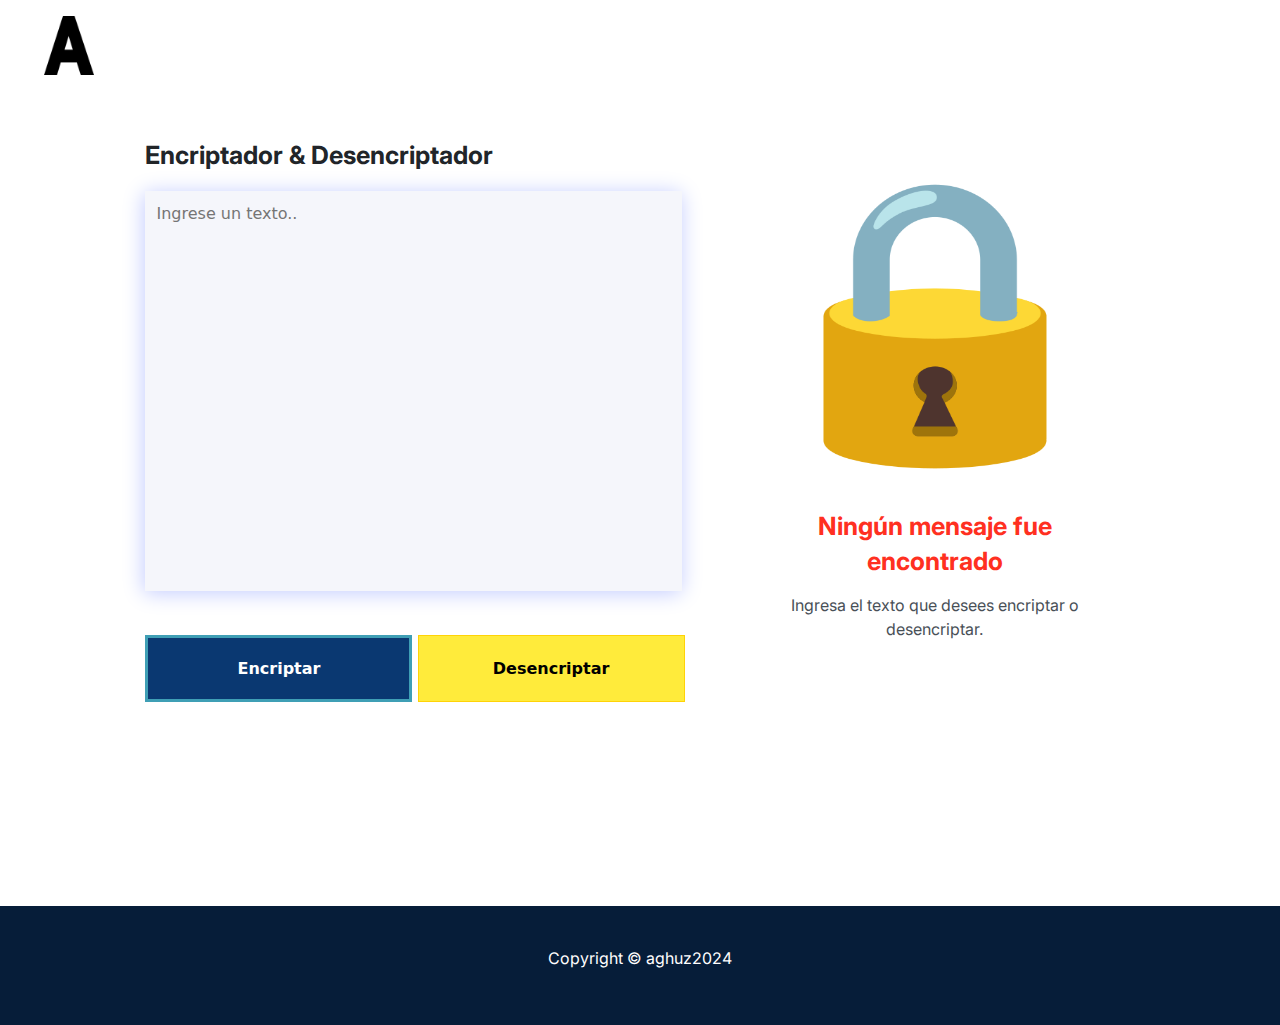
==== index.html @ 128def63 "v2" ====
<!DOCTYPE html>
<html lang="en">

<head>
    <meta charset="UTF-8" />
    <meta name="viewport" content="width=device-width, initial-scale=1.0" />
    <title>Encriptador & Desencriptador</title>
    <link rel="preconnect" href="https://fonts.googleapis.com">
<link rel="preconnect" href="https://fonts.gstatic.com" crossorigin>
<link href="https://fonts.googleapis.com/css2?family=Inter:wght@400;500&display=swap" rel="stylesheet">
<link href="https://fonts.googleapis.com/css2?family=Inter&display=swap" rel="stylesheet">
<link rel="preconnect" href="https://fonts.googleapis.com">
<link rel="preconnect" href="https://fonts.gstatic.com" crossorigin>
<link href="https://fonts.googleapis.com/css2?family=Inter:wght@300;400;500&display=swap" rel="stylesheet">
<link href="https://cdn.jsdelivr.net/npm/bootstrap@5.3.2/dist/css/bootstrap.min.css" rel="stylesheet" integrity="sha384-T3c6CoIi6uLrA9TneNEoa7RxnatzjcDSCmG1MXxSR1GAsXEV/Dwwykc2MPK8M2HN" crossorigin="anonymous">
<link href="https://cdn.jsdelivr.net/npm/bootstrap@5.3.2/dist/css/bootstrap.min.css" rel="stylesheet">
<link rel="stylesheet" href="https://cdnjs.cloudflare.com/ajax/libs/font-awesome/6.0.0/css/all.min.css">
    <link rel="stylesheet" href="../style/style.css">
</head>

<body>
    <header>
        <nav>
            <img src="./img/A.png" alt="" />
        </nav>
    </header>
    <section>
        
        <article>
            <h2 id="titulo_h2_Article">Encriptador & Desencriptador</h2>
        
                <textarea  id="textArea" cols="30" rows="10" placeholder="Ingrese un texto.."></textarea>
                <button type="button"  id="encriptar" onclick='encriptar()'>Encriptar</button>
                <button type="button" id="desencriptar" onclick="desencriptar()">Desencriptar</button>
            
        </article>
        <aside>
            <img id='logo' src="./img/1f512.png" alt="">
            <div class="content_h2_aside">
                <h2 id="tituloAside">Ningún mensaje fue encontrado</h2>
                <p id="p_aside">Ingresa el texto que desees encriptar o desencriptar.</p>
                <button type="button"  id="copiarMsj" onclick="copiarTextoEncriptado()">Copiar msj <i class="fa-solid fa-copy"></i></button>
                <div  id="alerta">

                </div>
            </div>
        </aside>
    </section>
    <footer>
        <div class="content-footer">
            <p>Copyright &copy; aghuz2024 <NAME></p>
        </div>

    </footer>
    <script src="./logica/js.js"></script>
    <script src="https://cdn.jsdelivr.net/npm/@popperjs/core@2.11.6/dist/umd/popper.min.js"></script>
    <script src="https://cdn.jsdelivr.net/npm/bootstrap@5.3.2/dist/js/bootstrap.min.js"></script>
</body>

</html>
---- style/style.css ----
*{
    margin: 0;
    padding: 0;
    box-sizing: border-box;
    
}
nav{
    height: 90px;
    display: flex;
    justify-content: flex-start;
    align-items: center;
    margin-left: 44px;
    margin-bottom: 50px;
}
img{
    vertical-align: middle;
    width: 50px;
    height: 59px;
}
#titulo_h2_Article{
    font-size: 25px;
    font-weight: bold;
    font-family: 'Inter', sans-serif;
}
textarea {
    resize: none;
    height: 400px;
    width: 537px;
    display: block;
    margin-bottom: 44px;
    border: none;
    outline: none;
    background: #3f51b50d;
    box-shadow: -1px 2px 20px 0px rgb(194 203 255);
    padding: 11px;
    margin-top: 21px;
}
button {
    height: 67px;
    width: 267px;
    cursor: pointer;
}


#encriptar{
    background-color: rgb(10, 56, 113);
    color: white;
    font-size: 16px;
    font-weight: bold;
    border: 3px solid #3f9fb5;
    /* box-shadow: 2px -1px 13px 6px #03A9F4; */
}

#encriptar:hover{
    background-color: #186cd3;
    border: none;
    box-shadow: burlywood;
    box-shadow: -1px 2px 20px 0px #3F51B5;
}
#desencriptar:hover{
    background-color: #FFEB3B;
    border: none;
    box-shadow: burlywood;
    box-shadow: -1px 2px 20px 0px #FFC107;
}
#copiarMsj:hover{
    background-color: #1a004b;
    border: none;
    box-shadow: burlywood;
    box-shadow: -1px 2px 20px 0px #626262;
}

#desencriptar{
    background-color: #ffeb3b;
    /* border-radius: 24px; */
    border: 1px solid #ffd307;
    color: #000000;
    font-size: 16px;
    font-weight: bold;
}


aside{
    width: 400px;
    height: 766px;
    padding: 20px;
    border-radius: 32px;
    background-color: #ffffff;
   
}
#logo{
    width: -webkit-fill-available;
    height: 318px;
}

section{
    display: flex;
    justify-content: center;
    flex-wrap: wrap;
}

article{
    margin-right: 50px;
}
#textoEncriptado{
    font-family: Inter;
font-size: 24px;
font-weight: 700;
line-height: 29px;
letter-spacing: 0em;
text-align: center;
}

#tituloAside{
    font-size: 25px;
    font-weight: bold;
    font-family: 'Inter', sans-serif;
    text-align: center;
    color: #ff3021;
    line-height: 141%;
    margin-bottom: 13px;
}

.content_h2_aside{
    display: flex;
    justify-content: center;
    height: auto;
    flex-wrap: wrap;
    /* margin-bottom: 20px; */
    /* line-height: 200%; */
    margin-top: 31px;
}

#p_aside{
    font-size: 16px;
    font-family: 'Inter', sans-serif;
    text-align: center;
    color: #495057;
    line-height: 150%;
    background-color: white;
    height: 200px;
    width: 300px;
}

#copiarMsj{
    background-color: #000000;
     box-shadow: inset 0px -1px 11px 0px rgb(24 24 24 / 3%);
     color: #ffffff;
     display: none;
}

.content-footer{
    background-color: #607D8B;
    color: #fffefe;
    height: 119px;
    width: 100%;
    display: flex;
    justify-content: center;
    align-items: center;
    background-color: rgb(6 29 57);
    /* font-weight: revert-layer; */
    font-family: 'Inter', sans-serif;
}

#alerta{
    display: none;

}


@media (max-width: 768px) {
    textarea {
       height: 150px;
    }
 
    button {
       height: 40px;
    }
 
    #encriptar,
    #desencriptar,
    #copiarMsjEncriptado {
       font-size: 14px;
    }
 
    #titulo_h2_Article,
    #tituloAside,
    #textoEncriptado {
       font-size: 20px;
    }
 }

 @media (max-width: 500px) {
    * {
        margin: 0;
        padding: 0;
        box-sizing: border-box;
     }
     
     :root {
        --main-font: 'Inter', sans-serif;
        --primary-color: #186cd3;
        --secondary-color: #ff3021;
     }
     
     #titulo_h2_Article {
        font-size: 25px;
        font-weight: bold;
        font-family: var(--main-font);
     }
     
     textarea {
        resize: none;
        height: 200px;
        width: 100%;
        display: block;
        margin-bottom: 1rem;
        border: none;
        outline: none;
        background: #3f51b50d;
        box-shadow: -1px 2px 20px 0px rgb(194 203 255);
        padding: 11px;
        margin-top: 21px;
     }
     
     button {
        height: 50px;
        width: 100%;
        cursor: pointer;
     }
     
     #encriptar,
     #desencriptar,
     #copiarMsjEncriptado {
        font-size: 16px;
        font-weight: bold;
        width: 100%;
     }
     
     #encriptar {
        background-color: var(--primary-color);
        color: white;
        border: 3px solid var(--primary-color);
     }
     
     #encriptar:hover {
        background-color: var(--primary-color);
        border: none;
        box-shadow: 0 2px 20px 0px var(--primary-color);
     }
     
     #desencriptar:hover {
        background-color: #FFEB3B;
        border: none;
        box-shadow: 0 2px 20px 0px #FFC107;
     }
     
     #desencriptar {
        background-color: #D8DFE8;
        border: 1px solid #0A3871;
        color: #0A3871;
     }
     
     main {
        display: flex;
        justify-content: center;
        flex-wrap: wrap;
        padding: 20px;
     }
     
     section {
        display: flex;
        flex-direction: column;
        align-items: center;
     }
     
     aside {
        width: 100%;
        max-width: 400px;
        height: auto;
        padding: 20px;
        border-radius: 32px;
        background-color: #ffffff;
        box-shadow: inset 0px -1px 11px 0px rgb(24 24 24 / 3%);
        margin-top: 20px;
     }
     
     #logo {
        width: 100%;
        max-height: 200px;
        margin-bottom: 20px;
     }
     
     #textoEncriptado {
        font-family: var(--main-font);
        font-size: 18px;
        font-weight: 700;
        line-height: 24px;
        letter-spacing: 0em;
        text-align: center;
        margin-top: 20px;
     }
     
     #tituloAside {
        font-size: 20px;
        font-weight: bold;
        font-family: var(--main-font);
        text-align: center;
        color: var(--secondary-color);
        line-height: 141%;
        margin-bottom: 13px;
     }
     
     .content_h2_aside {
        display: flex;
        justify-content: center;
        flex-wrap: wrap;
        margin-top: 20px;
     }
     
     #p_aside {
        font-size: 14px;
        font-family: var(--main-font);
        text-align: center;
        color: #495057;
        line-height: 150%;
        background-color: white;
        overflow-y: scroll;
        max-height: 150px;
        margin-bottom: 20px;
     }
 }
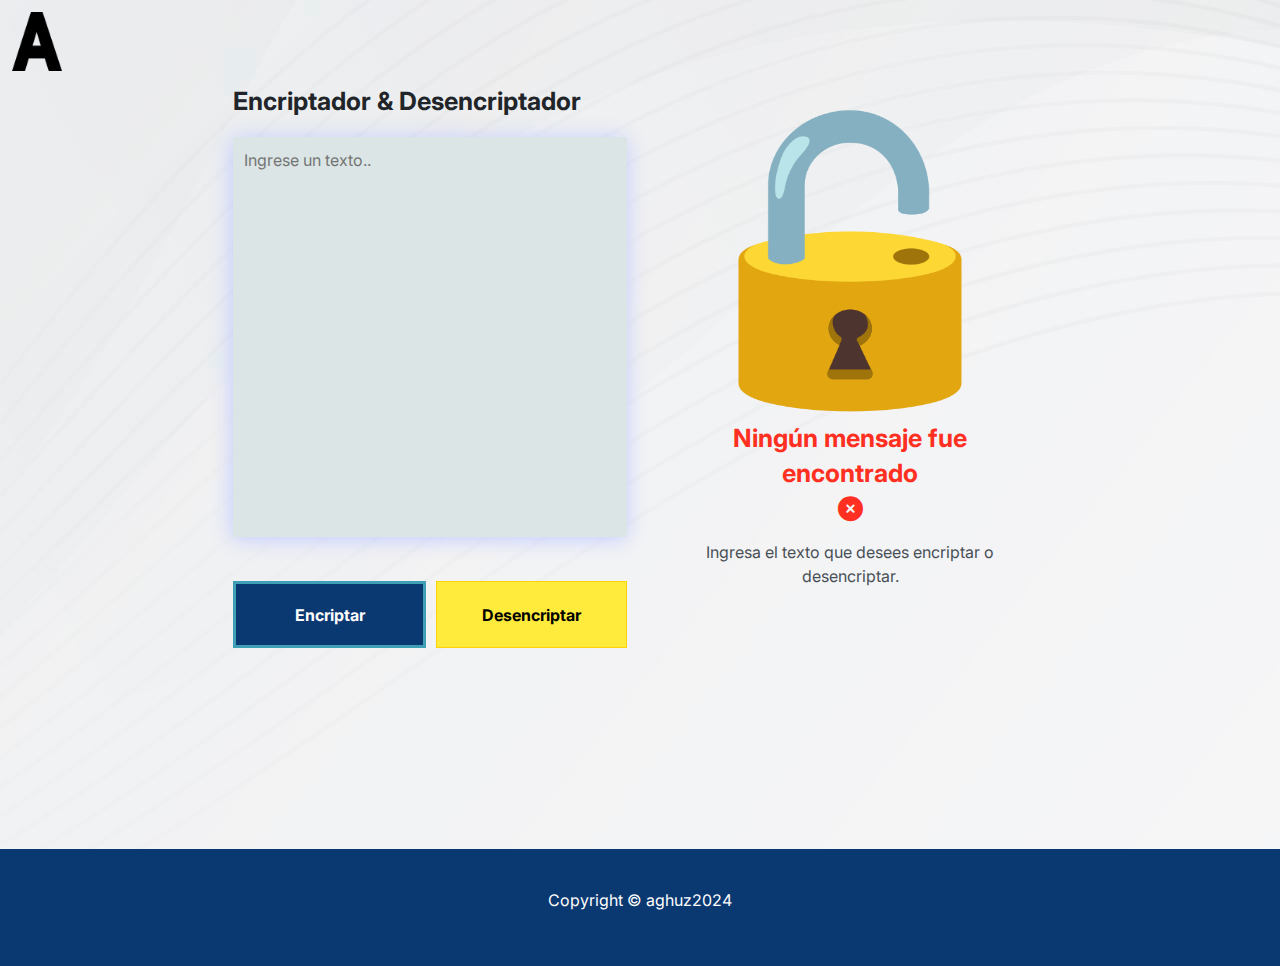
==== commit fe0de4c2: "Actualizacion" ====
--- a/index.html
+++ b/index.html
@@ -15,7 +15,7 @@
 <link href="https://cdn.jsdelivr.net/npm/bootstrap@5.3.2/dist/css/bootstrap.min.css" rel="stylesheet" integrity="sha384-T3c6CoIi6uLrA9TneNEoa7RxnatzjcDSCmG1MXxSR1GAsXEV/Dwwykc2MPK8M2HN" crossorigin="anonymous">
 <link href="https://cdn.jsdelivr.net/npm/bootstrap@5.3.2/dist/css/bootstrap.min.css" rel="stylesheet">
 <link rel="stylesheet" href="https://cdnjs.cloudflare.com/ajax/libs/font-awesome/6.0.0/css/all.min.css">
-    <link rel="stylesheet" href="../style/style.css">
+    <link rel="stylesheet" href="./style/style.css">
 </head>
 
 <body>
@@ -27,18 +27,25 @@
     <section>
         
         <article>
-            <h2 id="titulo_h2_Article">Encriptador & Desencriptador</h2>
-        
-                <textarea  id="textArea" cols="30" rows="10" placeholder="Ingrese un texto.."></textarea>
-                <button type="button"  id="encriptar" onclick='encriptar()'>Encriptar</button>
-                <button type="button" id="desencriptar" onclick="desencriptar()">Desencriptar</button>
-            
+            <div>
+                <h2 id="titulo_h2_Article">Encriptador & Desencriptador</h2>
+            </div>
+           <div>
+               <textarea  id="textArea" cols="30" rows="10" placeholder="Ingrese un texto.."></textarea>
+            </div>
+            <div id="content_buttom">
+
+                    <button type="button"  id="encriptar" onclick='encriptar()'>Encriptar</button>
+                    <button type="button" id="desencriptar" onclick="desencriptar()">Desencriptar</button>
+            </div>
         </article>
+
         <aside>
-            <img id='logo' src="./img/1f512.png" alt="">
+            <img id='logo' src="./img/1f513.png" alt="">
             <div class="content_h2_aside">
-                <h2 id="tituloAside">Ningún mensaje fue encontrado</h2>
+                <h2 id="tituloAside">Ningún mensaje fue encontrado <br><i class="fa-solid fa-circle-xmark"></i></h2>
                 <p id="p_aside">Ingresa el texto que desees encriptar o desencriptar.</p>
+                
                 <button type="button"  id="copiarMsj" onclick="copiarTextoEncriptado()">Copiar msj <i class="fa-solid fa-copy"></i></button>
                 <div  id="alerta">
 
--- a/style/style.css
+++ b/style/style.css
@@ -1,332 +1,188 @@
-*{
+* {
     margin: 0;
     padding: 0;
     box-sizing: border-box;
-    
 }
-nav{
-    height: 90px;
+
+body {
+    font-family: 'Inter', sans-serif;
+    background-image: url(../img/4858794.jpg);
+    background-repeat: no-repeat;
+}
+
+nav {
     display: flex;
     justify-content: flex-start;
     align-items: center;
-    margin-left: 44px;
-    margin-bottom: 50px;
+    margin-left: 44px 44px;
+    /* margin-bottom: 50px; */
+    padding: 12px;
 }
-img{
+
+img {
     vertical-align: middle;
     width: 50px;
     height: 59px;
 }
-#titulo_h2_Article{
+article{
+    width: 400px;
+    padding: 3px;
+}
+
+
+#titulo_h2_Article {
     font-size: 25px;
     font-weight: bold;
-    font-family: 'Inter', sans-serif;
 }
+
 textarea {
     resize: none;
     height: 400px;
-    width: 537px;
+    width: 100%;
     display: block;
     margin-bottom: 44px;
     border: none;
     outline: none;
-    background: #3f51b50d;
+    background: #dbe5e5;
     box-shadow: -1px 2px 20px 0px rgb(194 203 255);
     padding: 11px;
     margin-top: 21px;
 }
+
 button {
     height: 67px;
-    width: 267px;
+    width: 100%; /* Utilizando el 100% del ancho disponible */
     cursor: pointer;
 }
 
+#content_buttom {
+    display: flex;
+    gap: 10px;
+}
 
-#encriptar{
+#encriptar,
+#desencriptar,
+#copiarMsj {
+    width: 100%; /* Ajustar según necesidades */
+}
+
+#encriptar {
     background-color: rgb(10, 56, 113);
     color: white;
     font-size: 16px;
     font-weight: bold;
     border: 3px solid #3f9fb5;
-    /* box-shadow: 2px -1px 13px 6px #03A9F4; */
 }
-
-#encriptar:hover{
+#encriptar:hover {
     background-color: #186cd3;
     border: none;
     box-shadow: burlywood;
     box-shadow: -1px 2px 20px 0px #3F51B5;
 }
-#desencriptar:hover{
+#desencriptar {
+    background-color: #ffeb3b;
+    border: 1px solid #ffd307;
+    color: #000000;
+    font-size: 16px;
+    font-weight: bold;
+}
+#desencriptar:hover {
     background-color: #FFEB3B;
     border: none;
     box-shadow: burlywood;
     box-shadow: -1px 2px 20px 0px #FFC107;
 }
-#copiarMsj:hover{
+#copiarMsj:hover {
     background-color: #1a004b;
     border: none;
     box-shadow: burlywood;
     box-shadow: -1px 2px 20px 0px #626262;
 }
 
-#desencriptar{
-    background-color: #ffeb3b;
-    /* border-radius: 24px; */
-    border: 1px solid #ffd307;
-    color: #000000;
-    font-size: 16px;
-    font-weight: bold;
-}
 
-
-aside{
+aside {
     width: 400px;
     height: 766px;
     padding: 20px;
     border-radius: 32px;
-    background-color: #ffffff;
-   
 }
-#logo{
-    width: -webkit-fill-available;
+
+#logo {
+    width: 100%; /* Utilizando el 100% del ancho disponible */
     height: 318px;
 }
 
-section{
+section {
     display: flex;
     justify-content: center;
     flex-wrap: wrap;
+    gap: 20px;
 }
 
-article{
-    margin-right: 50px;
-}
-#textoEncriptado{
-    font-family: Inter;
-font-size: 24px;
-font-weight: 700;
-line-height: 29px;
-letter-spacing: 0em;
-text-align: center;
-}
-
-#tituloAside{
+#tituloAside {
     font-size: 25px;
     font-weight: bold;
-    font-family: 'Inter', sans-serif;
     text-align: center;
     color: #ff3021;
     line-height: 141%;
     margin-bottom: 13px;
 }
 
-.content_h2_aside{
-    display: flex;
-    justify-content: center;
-    height: auto;
-    flex-wrap: wrap;
-    /* margin-bottom: 20px; */
-    /* line-height: 200%; */
-    margin-top: 31px;
-}
-
-#p_aside{
+#p_aside {
     font-size: 16px;
-    font-family: 'Inter', sans-serif;
     text-align: center;
     color: #495057;
     line-height: 150%;
-    background-color: white;
     height: 200px;
-    width: 300px;
+    width: 100%; /* Utilizando el 100% del ancho disponible */
 }
 
-#copiarMsj{
+#copiarMsj {
     background-color: #000000;
-     box-shadow: inset 0px -1px 11px 0px rgb(24 24 24 / 3%);
-     color: #ffffff;
-     display: none;
+    box-shadow: inset 0px -1px 11px 0px rgb(24 24 24 / 3%);
+    color: #ffffff;
+    display: none;
 }
 
-.content-footer{
-    background-color: #607D8B;
+.content-footer {
+    background-color: rgb(10, 56, 113);;
     color: #fffefe;
-    height: 119px;
+    height: 117px;
     width: 100%;
     display: flex;
     justify-content: center;
     align-items: center;
-    background-color: rgb(6 29 57);
-    /* font-weight: revert-layer; */
-    font-family: 'Inter', sans-serif;
 }
 
-#alerta{
+#alerta {
     display: none;
-
 }
 
+@media screen and (max-width: 389px) {
+    textarea {
+        height: 150px;
+        margin-bottom: 10px;
+       
+    }
 
-@media (max-width: 768px) {
-    textarea {
-       height: 150px;
+    button {
+        height: 40px;
     }
- 
-    button {
-       height: 40px;
+
+    #content_buttom {
+        flex-direction: row;
     }
- 
-    #encriptar,
-    #desencriptar,
-    #copiarMsjEncriptado {
-       font-size: 14px;
+
+    aside {
+        border-radius: 10px;
     }
- 
-    #titulo_h2_Article,
-    #tituloAside,
-    #textoEncriptado {
-       font-size: 20px;
+    #logo{
+        width: 100%;
+        height: 226px;
     }
- }
-
- @media (max-width: 500px) {
-    * {
-        margin: 0;
-        padding: 0;
-        box-sizing: border-box;
-     }
-     
-     :root {
-        --main-font: 'Inter', sans-serif;
-        --primary-color: #186cd3;
-        --secondary-color: #ff3021;
-     }
-     
-     #titulo_h2_Article {
-        font-size: 25px;
-        font-weight: bold;
-        font-family: var(--main-font);
-     }
-     
-     textarea {
-        resize: none;
-        height: 200px;
-        width: 100%;
-        display: block;
-        margin-bottom: 1rem;
-        border: none;
-        outline: none;
-        background: #3f51b50d;
-        box-shadow: -1px 2px 20px 0px rgb(194 203 255);
-        padding: 11px;
-        margin-top: 21px;
-     }
-     
-     button {
-        height: 50px;
-        width: 100%;
-        cursor: pointer;
-     }
-     
-     #encriptar,
-     #desencriptar,
-     #copiarMsjEncriptado {
-        font-size: 16px;
-        font-weight: bold;
-        width: 100%;
-     }
-     
-     #encriptar {
-        background-color: var(--primary-color);
-        color: white;
-        border: 3px solid var(--primary-color);
-     }
-     
-     #encriptar:hover {
-        background-color: var(--primary-color);
-        border: none;
-        box-shadow: 0 2px 20px 0px var(--primary-color);
-     }
-     
-     #desencriptar:hover {
-        background-color: #FFEB3B;
-        border: none;
-        box-shadow: 0 2px 20px 0px #FFC107;
-     }
-     
-     #desencriptar {
-        background-color: #D8DFE8;
-        border: 1px solid #0A3871;
-        color: #0A3871;
-     }
-     
-     main {
-        display: flex;
-        justify-content: center;
-        flex-wrap: wrap;
-        padding: 20px;
-     }
-     
-     section {
-        display: flex;
-        flex-direction: column;
-        align-items: center;
-     }
-     
-     aside {
-        width: 100%;
-        max-width: 400px;
-        height: auto;
-        padding: 20px;
-        border-radius: 32px;
-        background-color: #ffffff;
-        box-shadow: inset 0px -1px 11px 0px rgb(24 24 24 / 3%);
-        margin-top: 20px;
-     }
-     
-     #logo {
-        width: 100%;
-        max-height: 200px;
-        margin-bottom: 20px;
-     }
-     
-     #textoEncriptado {
-        font-family: var(--main-font);
-        font-size: 18px;
-        font-weight: 700;
-        line-height: 24px;
-        letter-spacing: 0em;
-        text-align: center;
-        margin-top: 20px;
-     }
-     
-     #tituloAside {
-        font-size: 20px;
-        font-weight: bold;
-        font-family: var(--main-font);
-        text-align: center;
-        color: var(--secondary-color);
-        line-height: 141%;
-        margin-bottom: 13px;
-     }
-     
-     .content_h2_aside {
-        display: flex;
-        justify-content: center;
-        flex-wrap: wrap;
-        margin-top: 20px;
-     }
-     
-     #p_aside {
-        font-size: 14px;
-        font-family: var(--main-font);
-        text-align: center;
-        color: #495057;
-        line-height: 150%;
-        background-color: white;
-        overflow-y: scroll;
-        max-height: 150px;
-        margin-bottom: 20px;
-     }
- }+    article{
+            width: 224px;
+            padding: 3px;
+        
+    }
+}